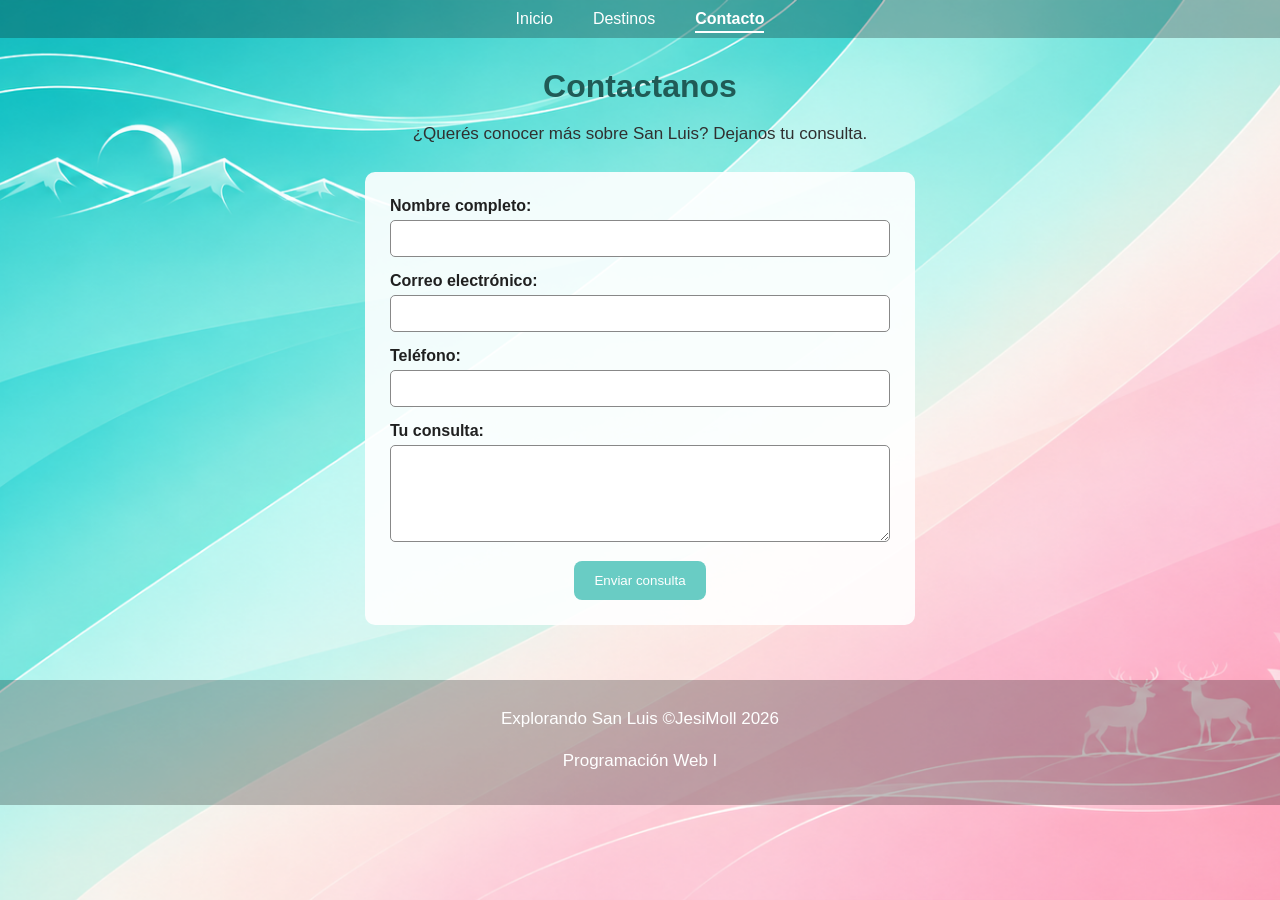
==== contacto.html @ c20aaaa4 "Avanzo con el formulario de contacto y agrego archivo js y estilos" ====
<!DOCTYPE html>
<html lang="es">
<head>
    <meta charset="UTF-8">
    <meta name="viewport" content="width=device-width, initial-scale=1.0">
    <!--Alt GR +1 linea vertical-->
    <title>Explorando San Luis | Contacto</title>
    <link rel="stylesheet" href="css/estilos.css">
</head>
<body>
    <!--Menú de navegación-->
    <nav>
        <ul>
            <li><a href="index.html">Inicio</a></li>
            <li><a href="destinos.html">Destinos</a></li>
            <li><a href="contacto.html" class="activo" aria-current="page">Contacto</a></li>
        </ul>
    </nav>

    <main>
        <section class="seccion-contacto">
            <h1>Contactanos</h1>
            <p>¿Querés conocer más sobre San Luis? Dejanos tu consulta.</p>

            <!--Creo mi formulario de contacto-->
            <form id="formulario-contacto" novalidate>

                <div class="campo-formulario">
                    <label for="nombre">Nombre completo:</label>
                    <input 
                        type="text" 
                        id="nombre" 
                        maxlength="50" 
                        required
                    >
                    <small id="error-nombre" class="mensaje-error"></small>
                </div>

                <div class="campo-formulario">
                    <label for="correo">Correo electrónico:</label>
                    <input 
                        type="email" 
                        id="correo" 
                        required
                    >
                    <small id="error-correo" class="mensaje-error"></small>
                </div>

                <div class="campo-formulario">
                    <label for="telefono">Teléfono:</label>
                    <input 
                        type="tel" 
                        id="telefono" 
                        required
                    >
                    <small id="error-telefono" class="mensaje-error"></small>
                </div>

                <div class="campo-formulario">
                    <label for="mensaje">Tu consulta:</label>
                    <textarea id="mensaje" rows="5" maxlength="500" required></textarea>
                    <small id="error-mensaje" class="mensaje-error"></small>
                </div>

                <button type="submit" class="boton-enviar">Enviar consulta</button>

            </form>

            <!--Muestro los datos cuando sean válidos-->
            <div id="resultado-contacto" class="resultado-contacto"></div>

        </section>
    </main>

    <footer>
        <p>Explorando San Luis ©JesiMoll 2026</p>
        <p>Programación Web I</p>
    </footer>

    <script src="contacto.js"></script>
</body>
</html>
---- css/estilos.css ----
/* Imagen de fondo para todas las paginas.*/
body{
    margin: 0;
    min-height: 100vh;
    background-image: url("../img/fondo.png");
    background-repeat: no-repeat;
    background-size: cover;
    background-position: center;
    background-attachment: fixed;
    font-family: Arial, sans-serif;
    color: #202020;
}

/* Estilo del título principal de mi sitio */
h1 {
    font-size: 32px;
    color: #205b56;
    margin-top: 0;
    margin-bottom: 15px;
}

/* Estilo de los títulos de las secciones */
h2 {
    font-size: 25px;
    color: #287b73;
    margin-top: 15px;
    margin-bottom: 15px;
}

/* Estilo de los párrafos */
p {
    font-size: 17px;
    line-height: 1.6;
    color: #303030;
    margin-top: 10px;
    margin-bottom: 15px;
}

/*Contenedor del banner*/
#banner{
    position: relative;
    height: 350px;
    overflow: hidden;
}

/*Imagen del banner*/
#banner img{
    width: 100%;
    height: 100%;
    object-fit: cover;
   
}

/*menu de navegación con flexbox*/
nav{
    background-color:rgba(0, 0, 0, 0.25) ;
    padding: 10px;
}

nav ul{
    display: flex;
    justify-content: center;
    gap: 40px;
    list-style: none;
    margin: 0;
    padding: 0;
}

nav a{
    color: white;
    text-decoration: none;
    font-family: Arial, sans-serif;
}

/*Destaco la página en la que estoy navegando*/
nav a.activo{
    font-weight: bold;
    border-bottom: 2px solid white;
    padding-bottom: 4px;
}

/*Botón empezar, para acceder a la pagina de destinos*/
.boton-empezar{
    display: inline-block;
    background-color:#69ccc4 ;
    color:white;
    padding: 15px 30px;
    text-decoration: none;
    border-radius: 10px;
    font-family: Arial,sans-serif;

}
/*presentación principal del sitio*/
.presentacion{
    text-align: center;
    padding: 30px 20px 10px;
}

/*Limito el ancho de los párrafos de mi presentación*/
.presentacion p {
    max-width: 850px;
    margin-left: auto;
    margin-right: auto;
}

/*Contenedor del carrusel de destinos turísticos*/
#carrusel{
    text-align: center;
    padding: 10px 15px 30px;
}


/*Fotografias y flechas*/
.contenedor-carrusel {
    display: flex;
    align-items: center;
    justify-content: center;
    gap: 15px;
    max-width: 1000px;
    margin: 0 auto;
}
/*Foto principal del carrusel*/
#imagen-carrusel{
    width: 100%;
    max-width: 850px;
    height: 400px;
    object-fit: cover;
   border-radius: 10px; 
   min-width: 0;
}

/*botones para cambiar las fotos*/
.contenedor-carrusel button{
    border: none;
    background-color: transparent;
    cursor: pointer;
    padding: 0;
    flex-shrink: 0;
}

/*tamaño de las imagenes de la flechas*/
.contenedor-carrusel button img {
    width: 40px;
    height: 40px;
    object-fit: contain;
}


/* Presentación de mi página de destinos */
.seccion-destinos {
    text-align: center;
    padding: 30px 20px;
}

/* Distribuyo los destinos en columnas con Flexbox */
.lista-destinos {
    display: flex;
    justify-content: center;
    flex-wrap: wrap;
    gap: 20px;
    max-width: 1200px;
    margin: 30px auto;
}

/* Diseño las tarjetas de los destinos */
.tarjeta-destino {
    flex: 1 1 280px;
    max-width: 370px;
    box-sizing: border-box;
    padding: 15px;
    background-color: rgba(255, 255, 255, 0.9);
    border-radius: 10px;
}

/* Ajusto las fotografías de los destinos */
.tarjeta-destino img {
    width: 100%;
    height: 220px;
    object-fit: cover;
    border-radius: 8px;
}

/* Estilo de los enlaces a Google Maps */
.enlace-mapa {
    display: inline-block;
    background-color: #69ccc4;
    color: white;
    text-decoration: none;
    padding: 10px 15px;
    border-radius: 8px;
}

/* Pie de página */
footer {
    text-align: center;
    padding: 15px;
    background-color: rgba(0, 0, 0, 0.25);
}

footer p {
    color: white;
}


/* Diseño mi página de contacto */
.seccion-contacto {
    text-align: center;
    padding: 30px 20px;
}

/* Diseño el formulario */
#formulario-contacto {
    max-width: 500px;
    margin: 25px auto;
    padding: 25px;
    background-color: rgba(255, 255, 255, 0.9);
    border-radius: 10px;
}

/* Organizo los campos del formulario */
.campo-formulario {
    text-align: left;
    margin-bottom: 15px;
}

/* Etiquetas de los campos */
.campo-formulario label {
    display: block;
    margin-bottom: 5px;
    font-weight: bold;
}

/* Cajas donde se escriben los datos */
.campo-formulario input,
.campo-formulario textarea {
    width: 100%;
    padding: 10px;
    box-sizing: border-box;
    border: 1px solid #888;
    border-radius: 5px;
    font-family: Arial, sans-serif;
}

/* Mensajes de error */
.mensaje-error {
    display: block;
    color: #a21e30;
    font-size: 14px;
    margin-top: 5px;
}

/* Botón de envío */
.boton-enviar {
    background-color: #69ccc4;
    color: white;
    border: none;
    border-radius: 8px;
    padding: 12px 20px;
    cursor: pointer;
}

/* Resultado del formulario */
.resultado-contacto {
    max-width: 500px;
    margin: 20px auto;
}


/*Adapto el diseño a pantallas pequeñas*/
@media (max-width: 600px){

    nav ul{
        gap: 20px;
        flex-wrap: wrap;
    }

    #imagen-carrusel{
        height: 260px;
    }

    .contenedor-carrusel{
        gap: 8px;
    }

    .contenedor-carrusel button img{
        width: 30px;
        height: 30px;
    }

    #banner{
        height: 350px;
    }

        /* Ajusto los textos para pantallas pequeñas */
    h1 {
        font-size: 26px;
    }

    h2 {
        font-size: 22px;
    }

    p {
        font-size: 16px;
    }
}
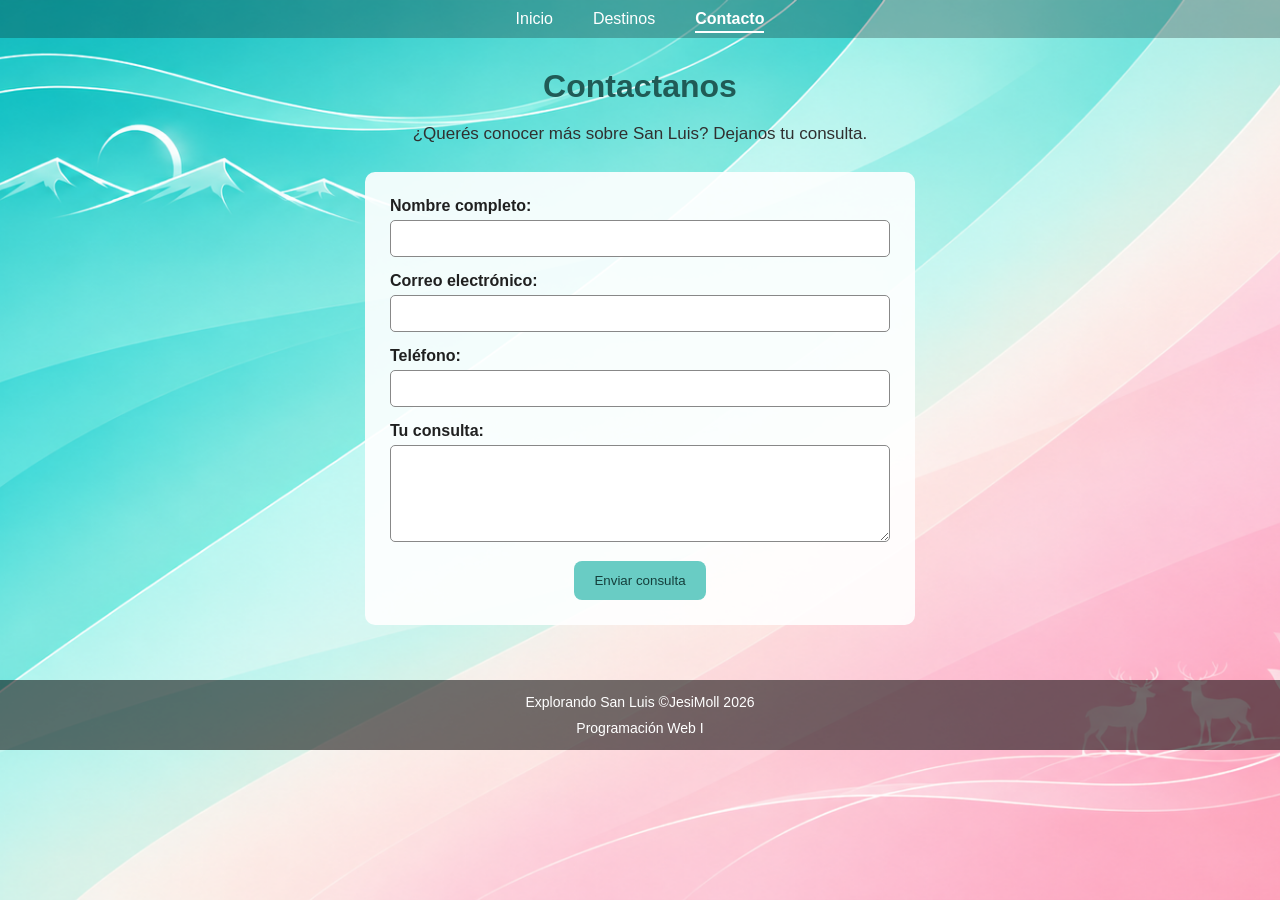
==== commit 437ad13d: "Correcciones  profesor en las validaciones-listas." ====
--- a/contacto.html
+++ b/contacto.html
@@ -4,7 +4,7 @@
 <head>
     <meta charset="UTF-8">
     <meta name="viewport" content="width=device-width, initial-scale=1.0">
-    <!--Alt GR +1 linea vertical-->
+   
     <title>Explorando San Luis | Contacto</title>
     <link rel="stylesheet" href="css/estilos.css">
 </head>
--- a/css/estilos.css
+++ b/css/estilos.css
@@ -83,7 +83,7 @@
 .boton-empezar{
     display: inline-block;
     background-color:#69ccc4 ;
-    color:white;
+    color:#153f3c;
     padding: 15px 30px;
     text-decoration: none;
     border-radius: 10px;
@@ -146,13 +146,13 @@
 }
 
 
-/* Presentación de mi página de destinos */
+/*Presentación de mi página de destinos*/
 .seccion-destinos {
     text-align: center;
     padding: 30px 20px;
 }
 
-/* Distribuyo los destinos en columnas con Flexbox */
+/*Distribuyo los destinos en columnas con Flexbox*/
 .lista-destinos {
     display: flex;
     justify-content: center;
@@ -162,7 +162,7 @@
     margin: 30px auto;
 }
 
-/* Diseño las tarjetas de los destinos */
+/*Diseño las tarjetas de los destinos*/
 .tarjeta-destino {
     flex: 1 1 280px;
     max-width: 370px;
@@ -172,43 +172,50 @@
     border-radius: 10px;
 }
 
-/* Ajusto las fotografías de los destinos */
+/*Dejo el mismo espacio para los títulos de mis destinos*/
+.tarjeta-destino h2{
+    min-height: 60px;
+}
+
+/*Ajusto las fotografías de los destinos*/
 .tarjeta-destino img {
-    width: 100%;
-    height: 220px;
-    object-fit: cover;
-    border-radius: 8px;
-}
-
-/* Estilo de los enlaces a Google Maps */
+    width:100%;
+    height:220px;
+    object-fit:cover;
+    border-radius:8px;
+}
+
+/*Estilo de los enlaces a Google Maps*/
 .enlace-mapa {
-    display: inline-block;
-    background-color: #69ccc4;
-    color: white;
-    text-decoration: none;
-    padding: 10px 15px;
-    border-radius: 8px;
-}
-
-/* Pie de página */
+    display:inline-block;
+    background-color:#69ccc4;
+    color:#153f3c;
+    text-decoration:none;
+    padding:10px 15px;
+    border-radius:8px;
+}
+
+/*Pie de página*/
 footer {
-    text-align: center;
-    padding: 15px;
-    background-color: rgba(0, 0, 0, 0.25);
+    text-align:center;
+    padding:8px;
+    background-color:rgba(0, 0, 0, 0.55);
 }
 
 footer p {
-    color: white;
-}
-
-
-/* Diseño mi página de contacto */
+    color:white;
+    font-size:14px;
+    margin:3px 0;
+}
+
+
+/*Diseño mi página de contacto*/
 .seccion-contacto {
     text-align: center;
     padding: 30px 20px;
 }
 
-/* Diseño el formulario */
+/*Diseño el formulario*/
 #formulario-contacto {
     max-width: 500px;
     margin: 25px auto;
@@ -217,20 +224,20 @@
     border-radius: 10px;
 }
 
-/* Organizo los campos del formulario */
+/*Organizo los campos del formulario*/
 .campo-formulario {
     text-align: left;
     margin-bottom: 15px;
 }
 
-/* Etiquetas de los campos */
+/*Etiquetas de los campos*/
 .campo-formulario label {
     display: block;
     margin-bottom: 5px;
     font-weight: bold;
 }
 
-/* Cajas donde se escriben los datos */
+/*Cajas donde se escriben los datos*/
 .campo-formulario input,
 .campo-formulario textarea {
     width: 100%;
@@ -241,7 +248,7 @@
     font-family: Arial, sans-serif;
 }
 
-/* Mensajes de error */
+/*Mensajes de error */
 .mensaje-error {
     display: block;
     color: #a21e30;
@@ -249,17 +256,17 @@
     margin-top: 5px;
 }
 
-/* Botón de envío */
+/*Botón de envío */
 .boton-enviar {
     background-color: #69ccc4;
-    color: white;
+    color: #153f3c;
     border: none;
     border-radius: 8px;
     padding: 12px 20px;
     cursor: pointer;
 }
 
-/* Resultado del formulario */
+/*Resultado del formulario */
 .resultado-contacto {
     max-width: 500px;
     margin: 20px auto;
